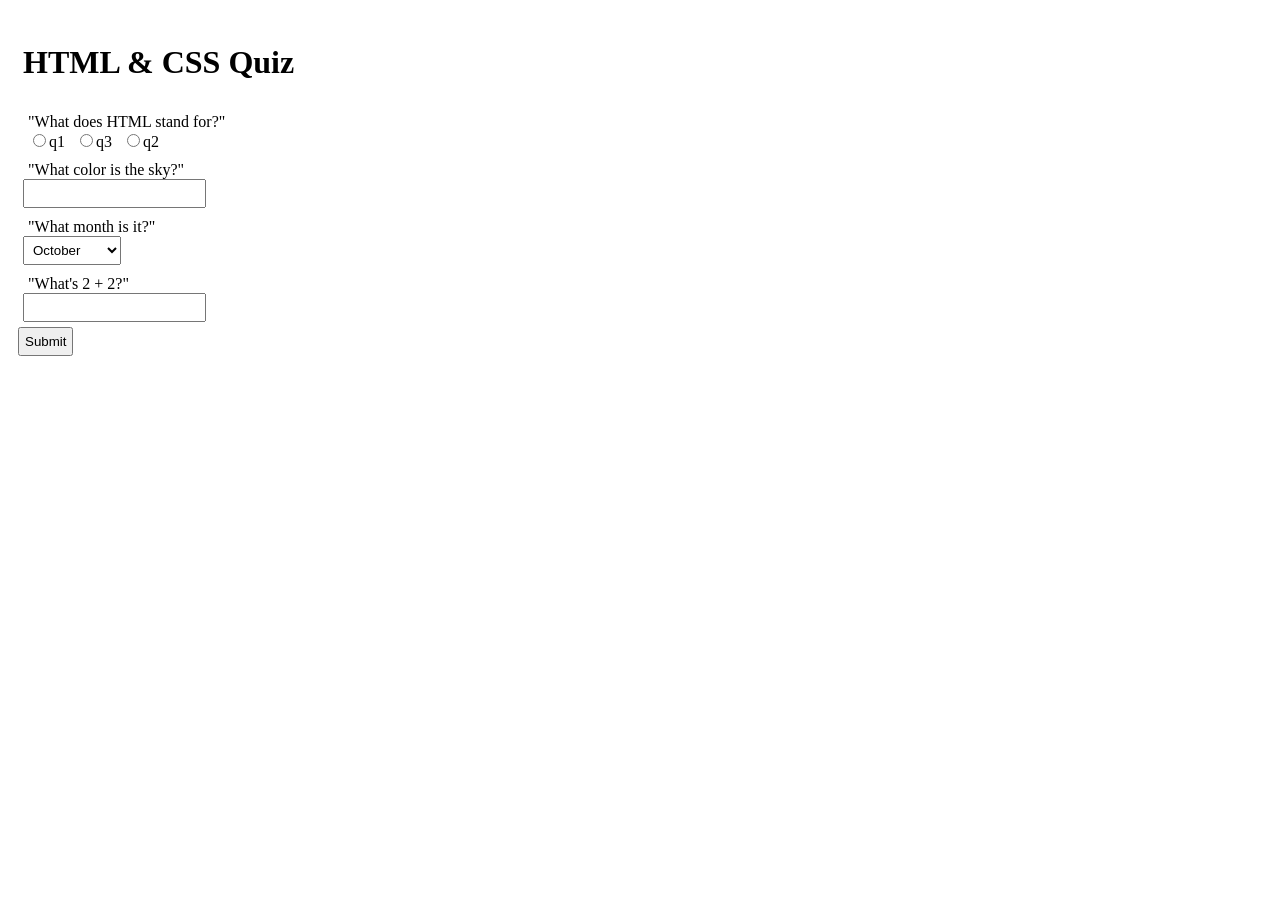
==== Week 4/Day 2/index.html @ f759362f "Updates" ====
<!DOCTYPE html>
<html lang="en">

<head>
    <meta charset="UTF-8">
    <meta name="viewport" content="width=device-width, initial-scale=1.0">
    <link rel="stylesheet" href="css/style.css">
    <title>Quiz</title>
</head>

<body>
    <h1>HTML & CSS Quiz</h1>

    <div id="q1Choices"><label>"What does HTML stand for?"<br>
        </label>
    </div>


    <div id="textChoice">
        <label>"What color is the sky?"
            <br>
            <input type="text" id="textInput">
        </label>
    </div>

    <div id="selectChoice">
        <label>"What month is it?"
            <br>
            <select id="selectInput">
                <option> October </option>
                <option> November </option>
                <option> September </option>
            </select>
        </label>
    </div>

    <div id="numberInput">
        <label>"What's 2 + 2?"<br>
            <input type="number" id="numberInput">
        </label>
    </div>

    <button>Submit</button>
    <script src="js/script.js" defer></script>

</body>

</html>
---- Week 4/Day 2/css/style.css ----
* {
  padding: 5px; 
}
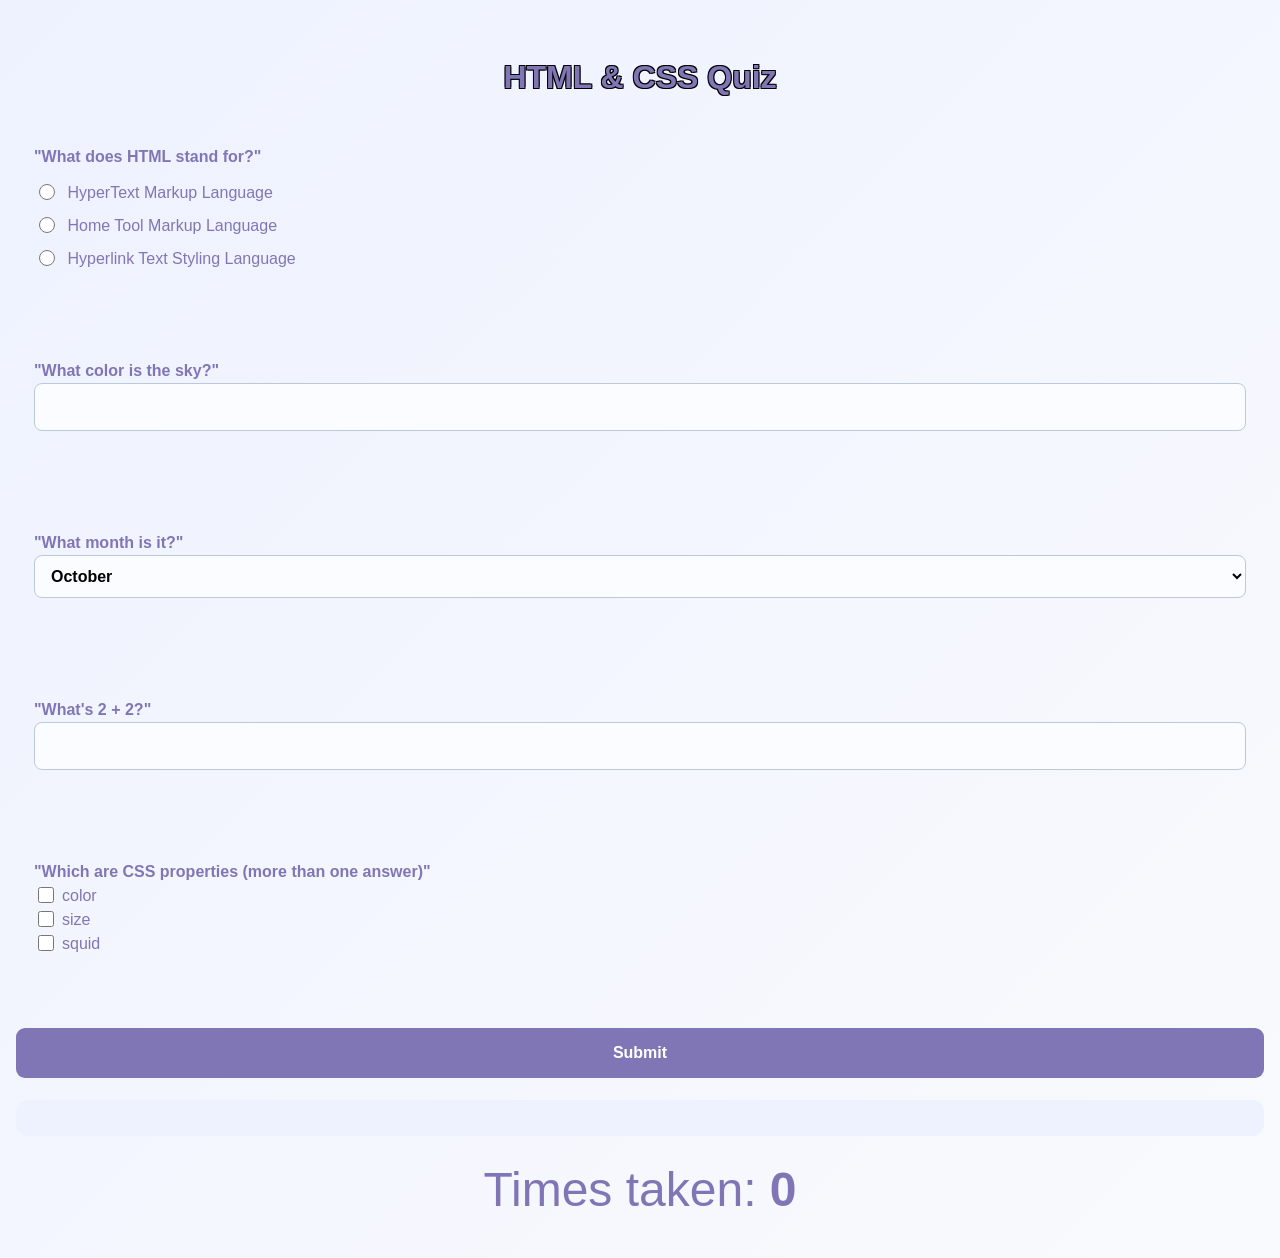
==== commit 3c29bd96: "lab 3" ====
--- a/Week 4/Day 2/index.html
+++ b/Week 4/Day 2/index.html
@@ -9,39 +9,61 @@
 </head>
 
 <body>
-    <h1>HTML & CSS Quiz</h1>
+    <header>
+        <h1>HTML & CSS Quiz</h1>
+    </header>
 
-    <div id="q1Choices"><label>"What does HTML stand for?"<br>
-        </label>
-    </div>
+    <form id="quiz">
+        <div id="q1Choices" class="question">
+            <label>"What does HTML stand for?"<br></label>
+            <div class="choice-list"></div>
+            <p class="feedback" id="feedback1"></p>
+        </div>
 
 
-    <div id="textChoice">
-        <label>"What color is the sky?"
-            <br>
-            <input type="text" id="textInput">
-        </label>
-    </div>
+        <div id="textChoice" class="question">
+            <label>"What color is the sky?"
+                <br>
+                <input type="text" id="textInput">
+                <p class="feedback" id="feedback2"></p>
+            </label>
+        </div>
 
-    <div id="selectChoice">
-        <label>"What month is it?"
-            <br>
-            <select id="selectInput">
-                <option> October </option>
-                <option> November </option>
-                <option> September </option>
-            </select>
-        </label>
-    </div>
+        <div id="selectChoice" class="question">
+            <label>"What month is it?"
+                <br>
+                <select id="selectInput">
+                    <option> October </option>
+                    <option> November </option>
+                    <option> September </option>
+                </select>
+                <p class="feedback" id="feedback3"></p>
+            </label>
+        </div>
 
-    <div id="numberInput">
-        <label>"What's 2 + 2?"<br>
-            <input type="number" id="numberInput">
-        </label>
-    </div>
+        <div id="numberChoice" class="question">
+            <label>
+                "What's 2 + 2?"<br>
+                <input type="number" id="numberInput">
+            </label>
+            <p class="feedback" id="feedback4"></p>
+        </div>
 
-    <button>Submit</button>
+        <div id="checkInput" class="question">
+            <label>"Which are CSS properties (more than one answer)"<br>
+                <label><input type="checkbox" name="q5" value="color">color</label>
+                <label><input type="checkbox" name="q5" value="size">size</label>
+                <label><input type="checkbox" name="q5" value="squid">squid</label>
+            </label>
+            <p class="feedback" id="feedback5"></p>
+        </div>
+        <button type="submit">Submit</button>
+    </form>
+
+    <section id="results" class="results" aria-live="polite" hidden></section>
+    <p class="attempts">Times taken: <strong id="attemptCount">0</strong></p>
     <script src="js/script.js" defer></script>
+
 
 </body>
 
--- a/Week 4/Day 2/css/style.css
+++ b/Week 4/Day 2/css/style.css
@@ -1,3 +1,139 @@
+.feedback-icon {
+    margin-right: 6px;
+    font-size: 18px;
+    font-weight: bold;
+}
+
+.feedback-icon.correct {
+    color: #2d916e;
+}
+
+.feedback-icon.incorrect {
+    color: #d4379a;
+}
+
 * {
-  padding: 5px; 
-}+  box-sizing: border-box;
+}
+
+body {
+  margin: 0;
+  padding: 32px 16px;
+  color: #8176b5;
+  background: linear-gradient(135deg, #eef2ff, #f8fafc);
+  font-family: Arial, sans-serif;
+  line-height: 1.5;
+}
+
+h1 {
+  margin-bottom: 26px;
+  text-align: center;
+  text-shadow: -1px -1px 0 #000, 1px -1px 0 #000, -1px 1px 0 #000, 1px 1px 0 #000;
+}
+
+
+
+.question {
+  margin: 0 0 18px;
+  padding: 18px;
+  border: 1px solid var(--border);
+  border-radius: 12px;
+}
+
+
+.question>label {
+  display: block;
+  margin-bottom: 12px;
+  font-weight: 700;
+}
+
+.choice-list {
+  display: grid;
+  gap: 9px;
+}
+
+.question label:not(:first-child),
+.choice-list label {
+  display: block;
+  font-weight: 400;
+  cursor: pointer;
+}
+
+input[type=radio],
+input[type=checkbox] {
+  width: 1rem;
+  height: 1rem;
+  margin-right: 8px;
+  vertical-align: -2px;
+}
+
+input[type=text],
+input[type=number],
+select {
+  width: 100%;
+  padding: 11px 12px;
+  border: 1px solid #bcc9dc;
+  border-radius: 8px;
+  background: #fbfcff;
+  font: inherit;
+}
+
+input:focus,
+select:focus,
+button:focus {
+  outline: 3px solid rgba(82, 103, 216, .25);
+  outline-offset: 2px;
+}
+
+
+.feedback {
+  display: flex;
+  align-items: center;
+  min-height: 24px;
+  margin: 10px 0 0;
+  font-size: .9rem;
+  font-weight: 600;
+}
+
+
+button {
+  width: 100%;
+  padding: 13px 20px;
+  border: 0;
+  border-radius: 9px;
+  color: white;
+  background: #8176b5;
+  font: inherit;
+  font-weight: 700;
+  cursor: pointer;
+}
+
+button:hover {
+  background: #14142b;
+  transform: translateY(-1px);
+}
+
+.results {
+  display: grid;
+  gap: 4px;
+  margin-top: 22px;
+  padding: 18px;
+  border-radius: 12px;
+  color: var(--ink);
+  background: #eef2ff;
+  text-align: center;
+}
+
+.results strong {
+  font-size: 1.4rem;
+}
+
+.results p {
+  margin: 6px 0 0;
+}
+
+.attempts {
+  margin: 18px 0 0;
+  font-size: 3rem;
+  text-align: center;
+}
